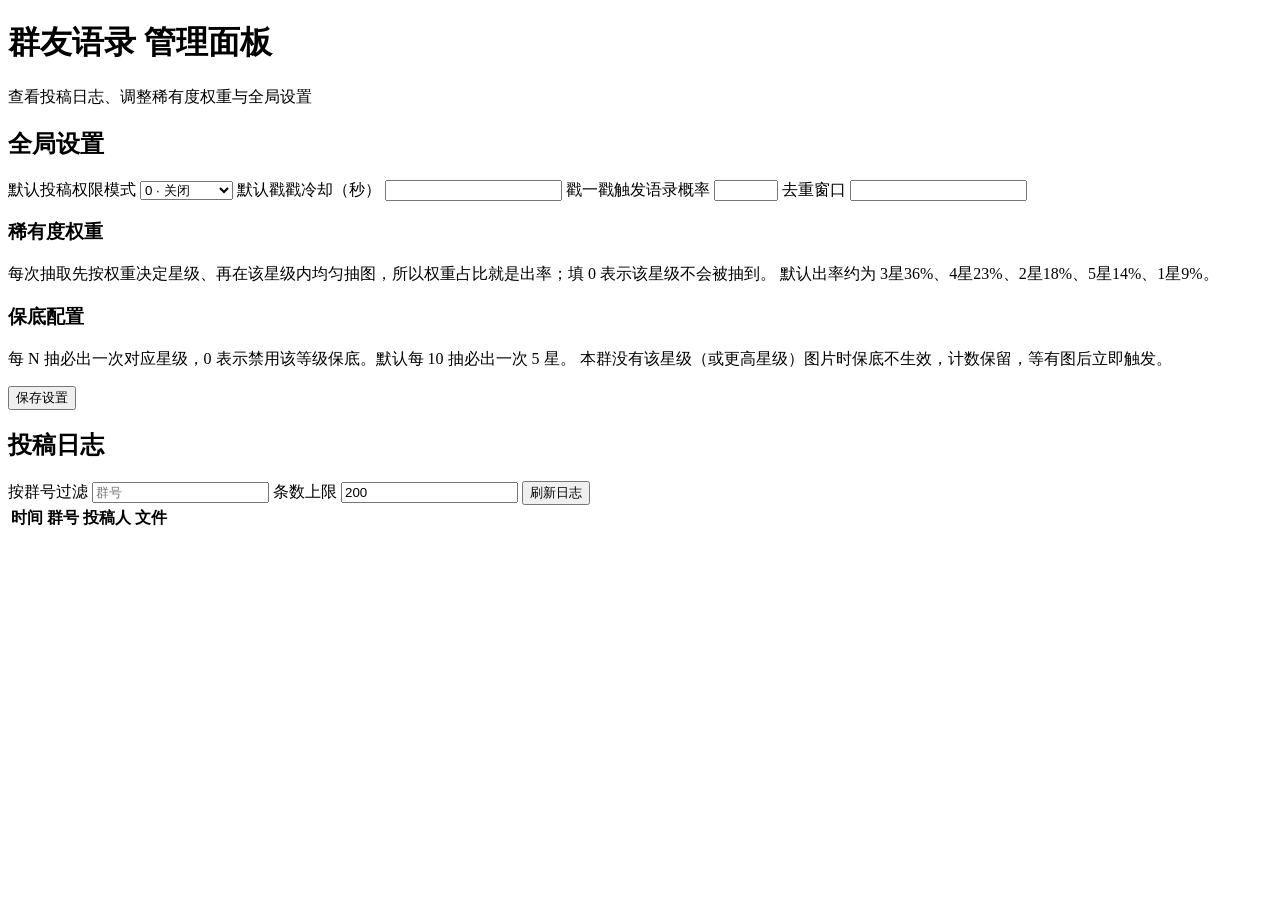
==== pages/admin/index.html @ 4ca5ee04 "feat: 抽卡改为每次独立随机（权重即出率），修复保底/权重 0/短期去重 - 抽卡模型：删除"一轮全排列 + 指针"的 QuoteShuffler，改为 QuoteDrawer——   每次抽取先" ====
<!doctype html>
<html lang="zh-CN">
  <head>
    <meta charset="utf-8" />
    <title>群友语录 管理面板</title>
    <link rel="stylesheet" href="./style.css" />
  </head>
  <body>
    <header>
      <h1 data-i18n="title">群友语录 管理面板</h1>
      <p class="subtitle" data-i18n="subtitle">查看投稿日志、调整稀有度权重与全局设置</p>
    </header>

    <main>
      <!-- 设置区 -->
      <section class="card">
        <h2 data-i18n="settingsTitle">全局设置</h2>
        <div class="settings-grid">
          <label>
            <span data-i18n="defaultSubmitMode">默认投稿权限模式</span>
            <select id="default_submit_mode">
              <option value="0">0 · 关闭</option>
              <option value="1">1 · 仅管理员</option>
              <option value="2">2 · 全体成员</option>
            </select>
          </label>
          <label>
            <span data-i18n="defaultCooldown">默认戳戳冷却（秒）</span>
            <input id="default_cooldown" type="number" min="0" step="1" />
          </label>
          <label>
            <span data-i18n="pokeProbability">戳一戳触发语录概率</span>
            <input id="poke_quote_probability" type="number" min="0" max="1" step="0.01" />
          </label>
          <label>
            <span data-i18n="recentWindow">去重窗口</span>
            <input id="recent_window" type="number" min="0" step="1" />
          </label>
        </div>

        <h3 data-i18n="rarityWeights">稀有度权重</h3>
        <p class="hint" data-i18n="rarityHint">
          每次抽取先按权重决定星级、再在该星级内均匀抽图，所以权重占比就是出率；填 0 表示该星级不会被抽到。
          默认出率约为 3星36%、4星23%、2星18%、5星14%、1星9%。
        </p>
        <div id="rarityWeights" class="rarity-grid">
          <!-- JS 动态生成滑块 -->
        </div>

        <h3 data-i18n="pityTitle">保底配置</h3>
        <p class="hint" data-i18n="pityHint">
          每 N 抽必出一次对应星级，0 表示禁用该等级保底。默认每 10 抽必出一次 5 星。
          本群没有该星级（或更高星级）图片时保底不生效，计数保留，等有图后立即触发。
        </p>
        <div id="pityGrid" class="rarity-grid">
          <!-- JS 动态生成保底输入 -->
        </div>

        <div class="actions">
          <button id="saveSettings" data-i18n="save">保存设置</button>
          <span id="settingsMsg" class="msg"></span>
        </div>
      </section>

      <!-- 投稿日志区 -->
      <section class="card">
        <h2 data-i18n="logTitle">投稿日志</h2>
        <div class="log-toolbar">
          <label>
            <span data-i18n="filterGroup">按群号过滤</span>
            <input id="groupFilter" type="text" placeholder="群号" />
          </label>
          <label>
            <span data-i18n="limit">条数上限</span>
            <input id="logLimit" type="number" min="1" step="1" value="200" />
          </label>
          <button id="refreshLog" data-i18n="refresh">刷新日志</button>
        </div>
        <div class="log-table-wrap">
          <table id="logTable">
            <thead>
              <tr>
                <th data-i18n="colTime">时间</th>
                <th data-i18n="colGroup">群号</th>
                <th data-i18n="colUser">投稿人</th>
                <th data-i18n="colFile">文件</th>
              </tr>
            </thead>
            <tbody></tbody>
          </table>
        </div>
        <p id="logMsg" class="msg"></p>
      </section>
    </main>

    <script type="module" src="./app.js"></script>
  </body>
</html>
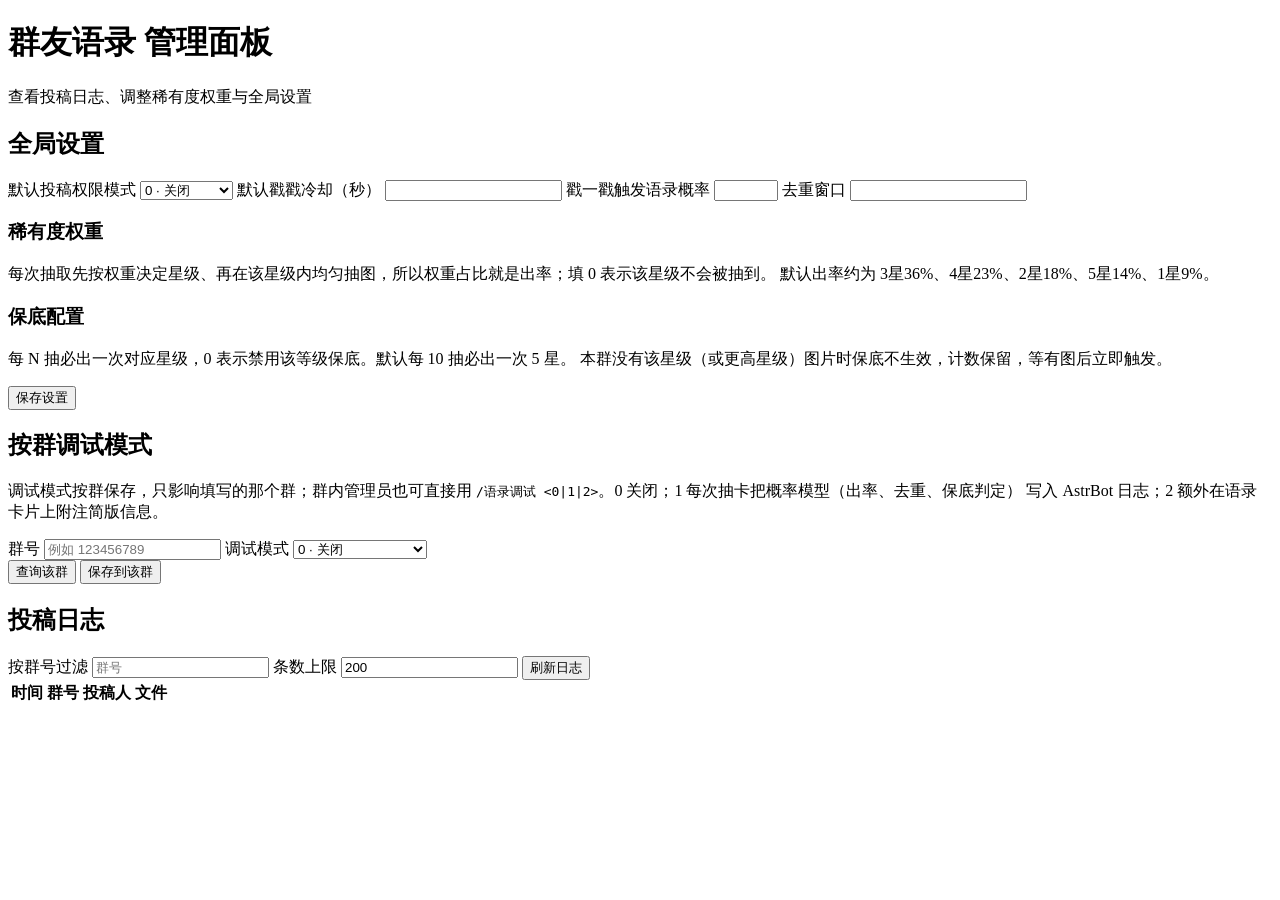
==== commit 7d370abe: "feat: 新增按群调试模式（指令 / WebUI Page / AI 三入口） - 三档调试：0 关闭 / 1 每次抽卡把概率模型写入 AstrBot 日志 / 2 额外在语录   卡片上附注简版信" ====
--- a/pages/admin/index.html
+++ b/pages/admin/index.html
@@ -62,6 +62,35 @@
         </div>
       </section>
 
+      <!-- 按群调试区 -->
+      <section class="card">
+        <h2 data-i18n="groupDebugTitle">按群调试模式</h2>
+        <p class="hint" data-i18n="groupDebugHint">
+          调试模式按群保存，只影响填写的那个群；群内管理员也可直接用
+          <code>/语录调试 &lt;0|1|2&gt;</code>。0 关闭；1 每次抽卡把概率模型（出率、去重、保底判定）
+          写入 AstrBot 日志；2 额外在语录卡片上附注简版信息。
+        </p>
+        <div class="settings-grid">
+          <label>
+            <span data-i18n="groupDebugId">群号</span>
+            <input id="debugGroupId" type="text" placeholder="例如 123456789" />
+          </label>
+          <label>
+            <span data-i18n="groupDebugMode">调试模式</span>
+            <select id="group_debug_mode">
+              <option value="0">0 · 关闭</option>
+              <option value="1">1 · 写入日志</option>
+              <option value="2">2 · 日志 + 卡片附注</option>
+            </select>
+          </label>
+        </div>
+        <div class="actions">
+          <button id="loadGroupDebug" data-i18n="groupDebugLoad">查询该群</button>
+          <button id="saveGroupDebug" data-i18n="groupDebugSave">保存到该群</button>
+          <span id="debugMsg" class="msg"></span>
+        </div>
+      </section>
+
       <!-- 投稿日志区 -->
       <section class="card">
         <h2 data-i18n="logTitle">投稿日志</h2>
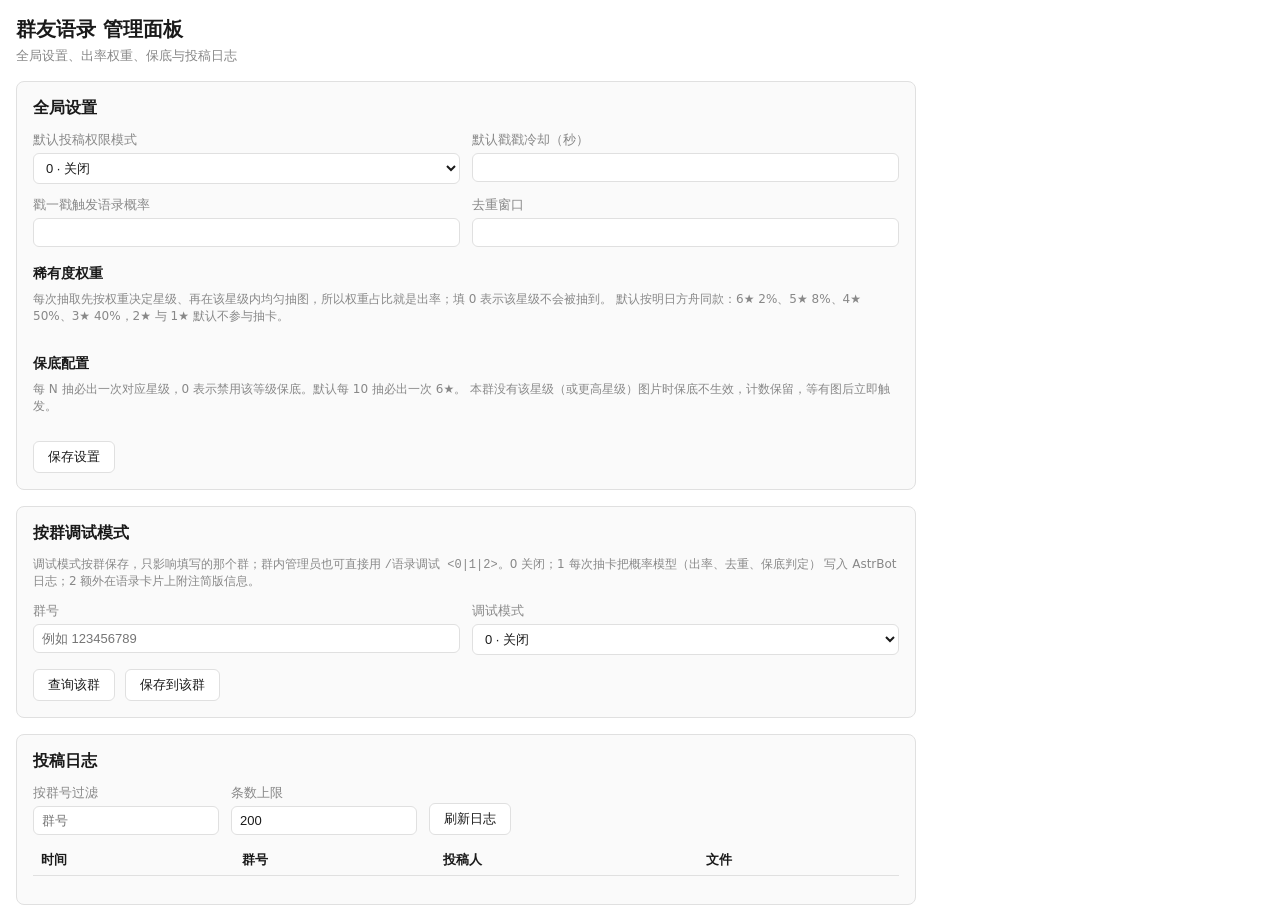
==== commit 006cca6e: "feat: 稀有度改为明日方舟式 1~6 星，新增可视化语录管理页 - 稀有度刻度改为 1..6 星（文件名首位数字即星级），卡片文本直接显示星星，   移除 SSSR/SSR/SR/R/新卡 文案；" ====
--- a/pages/admin/index.html
+++ b/pages/admin/index.html
@@ -8,7 +8,7 @@
   <body>
     <header>
       <h1 data-i18n="title">群友语录 管理面板</h1>
-      <p class="subtitle" data-i18n="subtitle">查看投稿日志、调整稀有度权重与全局设置</p>
+      <p class="subtitle" data-i18n="subtitle">全局设置、出率权重、保底与投稿日志</p>
     </header>
 
     <main>
@@ -41,7 +41,7 @@
         <h3 data-i18n="rarityWeights">稀有度权重</h3>
         <p class="hint" data-i18n="rarityHint">
           每次抽取先按权重决定星级、再在该星级内均匀抽图，所以权重占比就是出率；填 0 表示该星级不会被抽到。
-          默认出率约为 3星36%、4星23%、2星18%、5星14%、1星9%。
+          默认按明日方舟同款：6★ 2%、5★ 8%、4★ 50%、3★ 40%，2★ 与 1★ 默认不参与抽卡。
         </p>
         <div id="rarityWeights" class="rarity-grid">
           <!-- JS 动态生成滑块 -->
@@ -49,7 +49,7 @@
 
         <h3 data-i18n="pityTitle">保底配置</h3>
         <p class="hint" data-i18n="pityHint">
-          每 N 抽必出一次对应星级，0 表示禁用该等级保底。默认每 10 抽必出一次 5 星。
+          每 N 抽必出一次对应星级，0 表示禁用该等级保底。默认每 10 抽必出一次 6★。
           本群没有该星级（或更高星级）图片时保底不生效，计数保留，等有图后立即触发。
         </p>
         <div id="pityGrid" class="rarity-grid">
--- a/pages/admin/style.css
+++ b/pages/admin/style.css
@@ -0,0 +1,176 @@
+:root {
+  --bg: #ffffff;
+  --card-bg: #fafafa;
+  --text: #1a1a1a;
+  --muted: #888;
+  --border: #e0e0e0;
+  --accent: #4a90e2;
+  --star6: #ff4d4f;
+  --star5: #ff7a45;
+  --star4: #faad14;
+  --star3: #52c41a;
+  --star2: #8c8c8c;
+  --star1: #bfbfbf;
+}
+
+[data-theme="dark"] {
+  --bg: #1a1a1a;
+  --card-bg: #242424;
+  --text: #e0e0e0;
+  --muted: #888;
+  --border: #333;
+  --accent: #4a90e2;
+}
+
+* {
+  box-sizing: border-box;
+}
+
+body {
+  margin: 0;
+  padding: 16px;
+  background: var(--bg);
+  color: var(--text);
+  font-family: system-ui, sans-serif;
+}
+
+header {
+  margin-bottom: 16px;
+}
+header h1 {
+  margin: 0 0 4px;
+  font-size: 20px;
+}
+.subtitle {
+  color: var(--muted);
+  font-size: 13px;
+  margin: 0;
+}
+
+main {
+  display: flex;
+  flex-direction: column;
+  gap: 16px;
+  max-width: 900px;
+}
+
+.card {
+  background: var(--card-bg);
+  border: 1px solid var(--border);
+  border-radius: 8px;
+  padding: 16px;
+}
+.card h2 {
+  margin: 0 0 12px;
+  font-size: 16px;
+}
+.card h3 {
+  margin: 18px 0 8px;
+  font-size: 14px;
+}
+.hint {
+  color: var(--muted);
+  font-size: 12px;
+  margin: 0 0 12px;
+}
+
+.settings-grid {
+  display: grid;
+  grid-template-columns: repeat(2, 1fr);
+  gap: 12px;
+}
+.settings-grid label,
+.log-toolbar label {
+  display: flex;
+  flex-direction: column;
+  gap: 4px;
+  font-size: 13px;
+}
+.settings-grid span,
+.log-toolbar span {
+  color: var(--muted);
+}
+
+input,
+select,
+button {
+  background: var(--bg);
+  color: var(--text);
+  border: 1px solid var(--border);
+  border-radius: 6px;
+  padding: 6px 8px;
+  font-size: 13px;
+}
+button {
+  cursor: pointer;
+  padding: 6px 14px;
+}
+button:hover {
+  border-color: var(--accent);
+}
+.actions {
+  margin-top: 14px;
+  display: flex;
+  align-items: center;
+  gap: 10px;
+}
+
+.rarity-grid {
+  display: flex;
+  flex-direction: column;
+  gap: 8px;
+}
+.rarity-row {
+  display: grid;
+  grid-template-columns: 80px 1fr 70px;
+  align-items: center;
+  gap: 10px;
+}
+.rarity-name {
+  font-weight: 600;
+  font-size: 13px;
+}
+input[type="range"] {
+  padding: 0;
+}
+
+.log-toolbar {
+  display: flex;
+  gap: 12px;
+  align-items: flex-end;
+  margin-bottom: 10px;
+  flex-wrap: wrap;
+}
+.log-table-wrap {
+  overflow-x: auto;
+  max-height: 360px;
+  overflow-y: auto;
+}
+table {
+  width: 100%;
+  border-collapse: collapse;
+  font-size: 13px;
+}
+th,
+td {
+  padding: 6px 8px;
+  border-bottom: 1px solid var(--border);
+  text-align: left;
+  white-space: nowrap;
+}
+th {
+  position: sticky;
+  top: 0;
+  background: var(--card-bg);
+}
+
+.msg {
+  font-size: 12px;
+  margin-top: 8px;
+}
+.msg.ok {
+  color: var(--star3);
+}
+.msg.err {
+  color: var(--star6);
+}
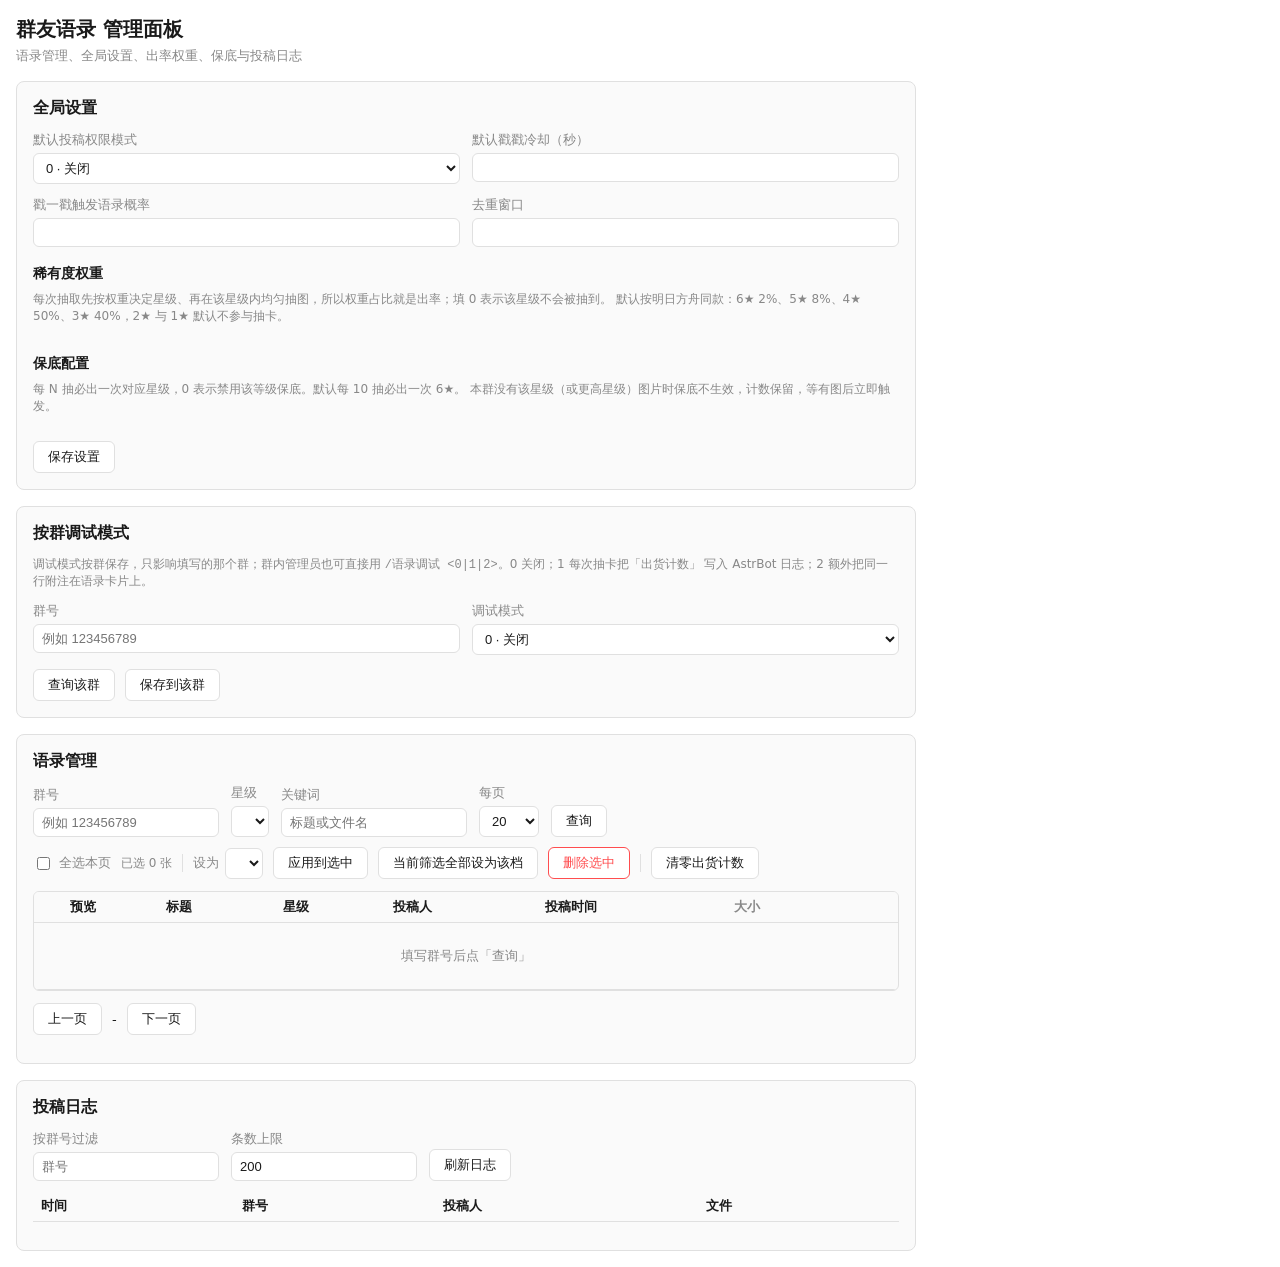
==== commit 0fd7fcf7: "feat: 管理页合并进 admin、支持排序/改名，调试输出精简为出货计数 1) 语录管理合并进 admin 页面：AstrBot 只加载默认页，单独的 quotes 页面在侧边栏    看不到；现" ====
--- a/pages/admin/index.html
+++ b/pages/admin/index.html
@@ -8,7 +8,7 @@
   <body>
     <header>
       <h1 data-i18n="title">群友语录 管理面板</h1>
-      <p class="subtitle" data-i18n="subtitle">全局设置、出率权重、保底与投稿日志</p>
+      <p class="subtitle" data-i18n="subtitle">语录管理、全局设置、出率权重、保底与投稿日志</p>
     </header>
 
     <main>
@@ -67,8 +67,8 @@
         <h2 data-i18n="groupDebugTitle">按群调试模式</h2>
         <p class="hint" data-i18n="groupDebugHint">
           调试模式按群保存，只影响填写的那个群；群内管理员也可直接用
-          <code>/语录调试 &lt;0|1|2&gt;</code>。0 关闭；1 每次抽卡把概率模型（出率、去重、保底判定）
-          写入 AstrBot 日志；2 额外在语录卡片上附注简版信息。
+          <code>/语录调试 &lt;0|1|2&gt;</code>。0 关闭；1 每次抽卡把「出货计数」
+          写入 AstrBot 日志；2 额外把同一行附注在语录卡片上。
         </p>
         <div class="settings-grid">
           <label>
@@ -89,6 +89,79 @@
           <button id="saveGroupDebug" data-i18n="groupDebugSave">保存到该群</button>
           <span id="debugMsg" class="msg"></span>
         </div>
+      </section>
+
+      <!-- 语录管理区 -->
+      <section class="card">
+        <h2 data-i18n="quotesTitle">语录管理</h2>
+        <div class="toolbar">
+          <label>
+            <span>群号</span>
+            <input id="q_group" type="text" placeholder="例如 123456789" />
+          </label>
+          <label>
+            <span>星级</span>
+            <select id="q_rarity"></select>
+          </label>
+          <label>
+            <span>关键词</span>
+            <input id="q_query" type="text" placeholder="标题或文件名" />
+          </label>
+          <label>
+            <span>每页</span>
+            <select id="q_page_size">
+              <option value="10">10</option>
+              <option value="20" selected>20</option>
+              <option value="50">50</option>
+              <option value="100">100</option>
+            </select>
+          </label>
+          <button id="q_load">查询</button>
+          <span id="q_msg" class="msg"></span>
+        </div>
+
+        <div class="bulk">
+          <label class="check"><input type="checkbox" id="q_select_all" /> 全选本页</label>
+          <span id="q_selected" class="muted">已选 0 张</span>
+          <span class="sep"></span>
+          <label>
+            <span>设为</span>
+            <select id="q_bulk_rarity"></select>
+          </label>
+          <button id="q_apply_selected">应用到选中</button>
+          <button id="q_apply_filtered">当前筛选全部设为该档</button>
+          <button id="q_delete_select" class="danger">删除选中</button>
+          <span class="sep"></span>
+          <button id="q_reset_stats" title="清零累计出货计数，不影响保底与图库">清零出货计数</button>
+        </div>
+
+        <div class="table-wrap">
+          <table>
+            <thead>
+              <tr>
+                <th class="col-check"></th>
+                <th class="col-thumb">预览</th>
+                <th class="sortable" data-sort="display">标题 <span class="sort-mark"></span></th>
+                <th class="sortable col-rarity" data-sort="rarity">星级 <span class="sort-mark"></span></th>
+                <th class="sortable" data-sort="submitter">投稿人 <span class="sort-mark"></span></th>
+                <th class="sortable" data-sort="time">投稿时间 <span class="sort-mark"></span></th>
+                <th class="sortable col-size" data-sort="size">大小 <span class="sort-mark"></span></th>
+                <th class="col-actions"></th>
+              </tr>
+            </thead>
+            <tbody id="q_rows">
+              <tr><td colspan="8" class="empty">填写群号后点「查询」</td></tr>
+            </tbody>
+          </table>
+        </div>
+
+        <div class="pager">
+          <button id="q_prev">上一页</button>
+          <span id="q_page_info">-</span>
+          <button id="q_next">下一页</button>
+          <span id="q_total" class="muted"></span>
+        </div>
+        <p class="hint" id="q_rate_hint"></p>
       </section>
 
       <!-- 投稿日志区 -->
@@ -123,5 +196,6 @@
     </main>
 
     <script type="module" src="./app.js"></script>
+    <script type="module" src="./quotes.js"></script>
   </body>
 </html>
--- a/pages/admin/style.css
+++ b/pages/admin/style.css
@@ -173,4 +173,138 @@
 }
 .msg.err {
   color: var(--star6);
-}+}
+/* ---- 语录管理表格 ---- */
+.toolbar {
+  display: flex;
+  gap: 12px;
+  align-items: flex-end;
+  flex-wrap: wrap;
+  margin-bottom: 10px;
+}
+.toolbar label {
+  display: flex;
+  flex-direction: column;
+  gap: 4px;
+  font-size: 13px;
+}
+.toolbar label > span {
+  color: var(--muted);
+}
+
+.bulk {
+  display: flex;
+  gap: 10px;
+  align-items: center;
+  flex-wrap: wrap;
+  margin-bottom: 12px;
+  font-size: 13px;
+}
+.bulk label {
+  display: flex;
+  gap: 6px;
+  align-items: center;
+  color: var(--muted);
+}
+.bulk .sep {
+  width: 1px;
+  height: 18px;
+  background: var(--border);
+}
+.muted {
+  color: var(--muted);
+  font-size: 12px;
+}
+
+.table-wrap {
+  overflow: auto;
+  max-height: 60vh;
+  border: 1px solid var(--border);
+  border-radius: 6px;
+}
+.table-wrap table {
+  font-size: 13px;
+}
+.table-wrap th,
+.table-wrap td {
+  vertical-align: middle;
+}
+th.sortable {
+  cursor: pointer;
+  user-select: none;
+}
+th.sortable:hover {
+  color: var(--accent);
+}
+.sort-mark {
+  font-size: 10px;
+  color: var(--accent);
+}
+.col-check {
+  width: 28px;
+}
+.col-thumb {
+  width: 96px;
+}
+.col-thumb img {
+  display: block;
+  width: 80px;
+  height: 60px;
+  object-fit: cover;
+  border-radius: 4px;
+  border: 1px solid var(--border);
+  cursor: zoom-in;
+  background: var(--bg);
+}
+.col-thumb.thumb-error {
+  color: var(--star6);
+  text-align: center;
+}
+.col-title {
+  max-width: 300px;
+  overflow: hidden;
+  text-overflow: ellipsis;
+}
+.col-rarity {
+  width: 110px;
+}
+.rarity-select {
+  font-size: 15px;
+  letter-spacing: 1px;
+}
+.col-size {
+  width: 80px;
+  color: var(--muted);
+}
+.col-actions {
+  width: 92px;
+}
+tbody tr:hover {
+  background: rgba(74, 144, 226, 0.06);
+}
+td.empty {
+  text-align: center;
+  color: var(--muted);
+  padding: 24px 8px;
+  white-space: normal;
+}
+.pager {
+  display: flex;
+  gap: 10px;
+  align-items: center;
+  margin-top: 12px;
+  font-size: 13px;
+}
+button.link {
+  border: none;
+  background: none;
+  padding: 2px 6px;
+  color: var(--accent);
+}
+button.link.danger {
+  color: var(--star6);
+}
+button.danger {
+  border-color: var(--star6);
+  color: var(--star6);
+}
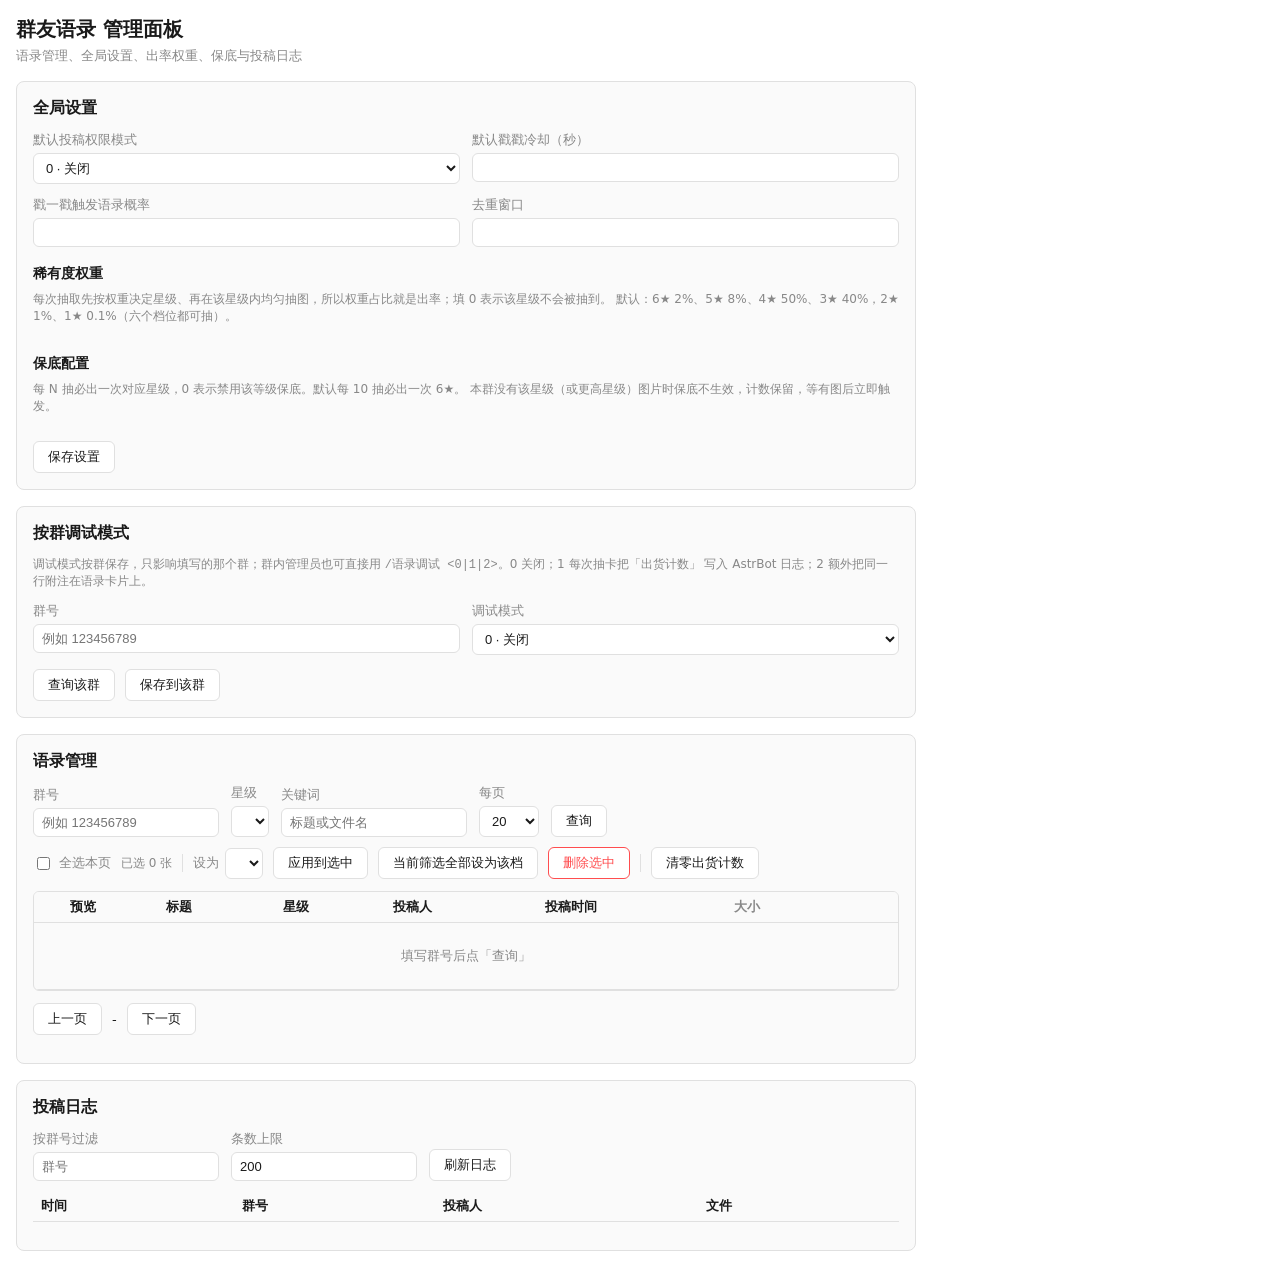
==== commit cdcd7e38: "feat: 1★ / 2★ 改为默认可抽（1.6） - DEFAULT_RARITY_WEIGHTS：weight_2 0→1、weight_1 0→0.1；   6★ 2% / 5★ 8% / 4★" ====
--- a/pages/admin/index.html
+++ b/pages/admin/index.html
@@ -41,7 +41,7 @@
         <h3 data-i18n="rarityWeights">稀有度权重</h3>
         <p class="hint" data-i18n="rarityHint">
           每次抽取先按权重决定星级、再在该星级内均匀抽图，所以权重占比就是出率；填 0 表示该星级不会被抽到。
-          默认按明日方舟同款：6★ 2%、5★ 8%、4★ 50%、3★ 40%，2★ 与 1★ 默认不参与抽卡。
+          默认：6★ 2%、5★ 8%、4★ 50%、3★ 40%，2★ 1%、1★ 0.1%（六个档位都可抽）。
         </p>
         <div id="rarityWeights" class="rarity-grid">
           <!-- JS 动态生成滑块 -->
@@ -195,6 +195,26 @@
       </section>
     </main>
 
+    <div id="q_confirm" class="modal" hidden>
+      <div class="modal-body confirm-body">
+        <p id="q_confirm_text"></p>
+        <div class="modal-bar">
+          <button id="q_confirm_cancel">取消</button>
+          <button id="q_confirm_ok" class="danger">确定</button>
+        </div>
+      </div>
+    </div>
+
+    <div id="q_modal" class="modal" hidden>
+      <div class="modal-body">
+        <img id="q_modal_img" alt="" />
+        <div class="modal-bar">
+          <span id="q_modal_name" class="muted"></span>
+          <button id="q_modal_close">关闭</button>
+        </div>
+      </div>
+    </div>
+
     <script type="module" src="./app.js"></script>
     <script type="module" src="./quotes.js"></script>
   </body>
--- a/pages/admin/style.css
+++ b/pages/admin/style.css
@@ -308,3 +308,56 @@
   border-color: var(--star6);
   color: var(--star6);
 }
+
+/* ---- 图片预览弹层 ---- */
+.modal {
+  position: fixed;
+  inset: 0;
+  background: rgba(0, 0, 0, 0.72);
+  display: flex;
+  align-items: center;
+  justify-content: center;
+  z-index: 50;
+}
+.modal[hidden] {
+  display: none;
+}
+.modal-body {
+  max-width: 92vw;
+  max-height: 92vh;
+  background: var(--card-bg);
+  border: 1px solid var(--border);
+  border-radius: 8px;
+  padding: 10px;
+  display: flex;
+  flex-direction: column;
+  gap: 8px;
+}
+.modal-body img {
+  max-width: 88vw;
+  max-height: 78vh;
+  object-fit: contain;
+  border-radius: 4px;
+}
+.modal-bar {
+  display: flex;
+  align-items: center;
+  justify-content: space-between;
+  gap: 12px;
+  font-size: 12px;
+}
+
+/* ---- 确认框 / 行内改名 ---- */
+.confirm-body {
+  max-width: 380px;
+  min-width: 260px;
+}
+.confirm-body p {
+  margin: 0;
+  font-size: 13px;
+  line-height: 1.6;
+}
+.title-input {
+  width: 100%;
+  font-size: 13px;
+}
